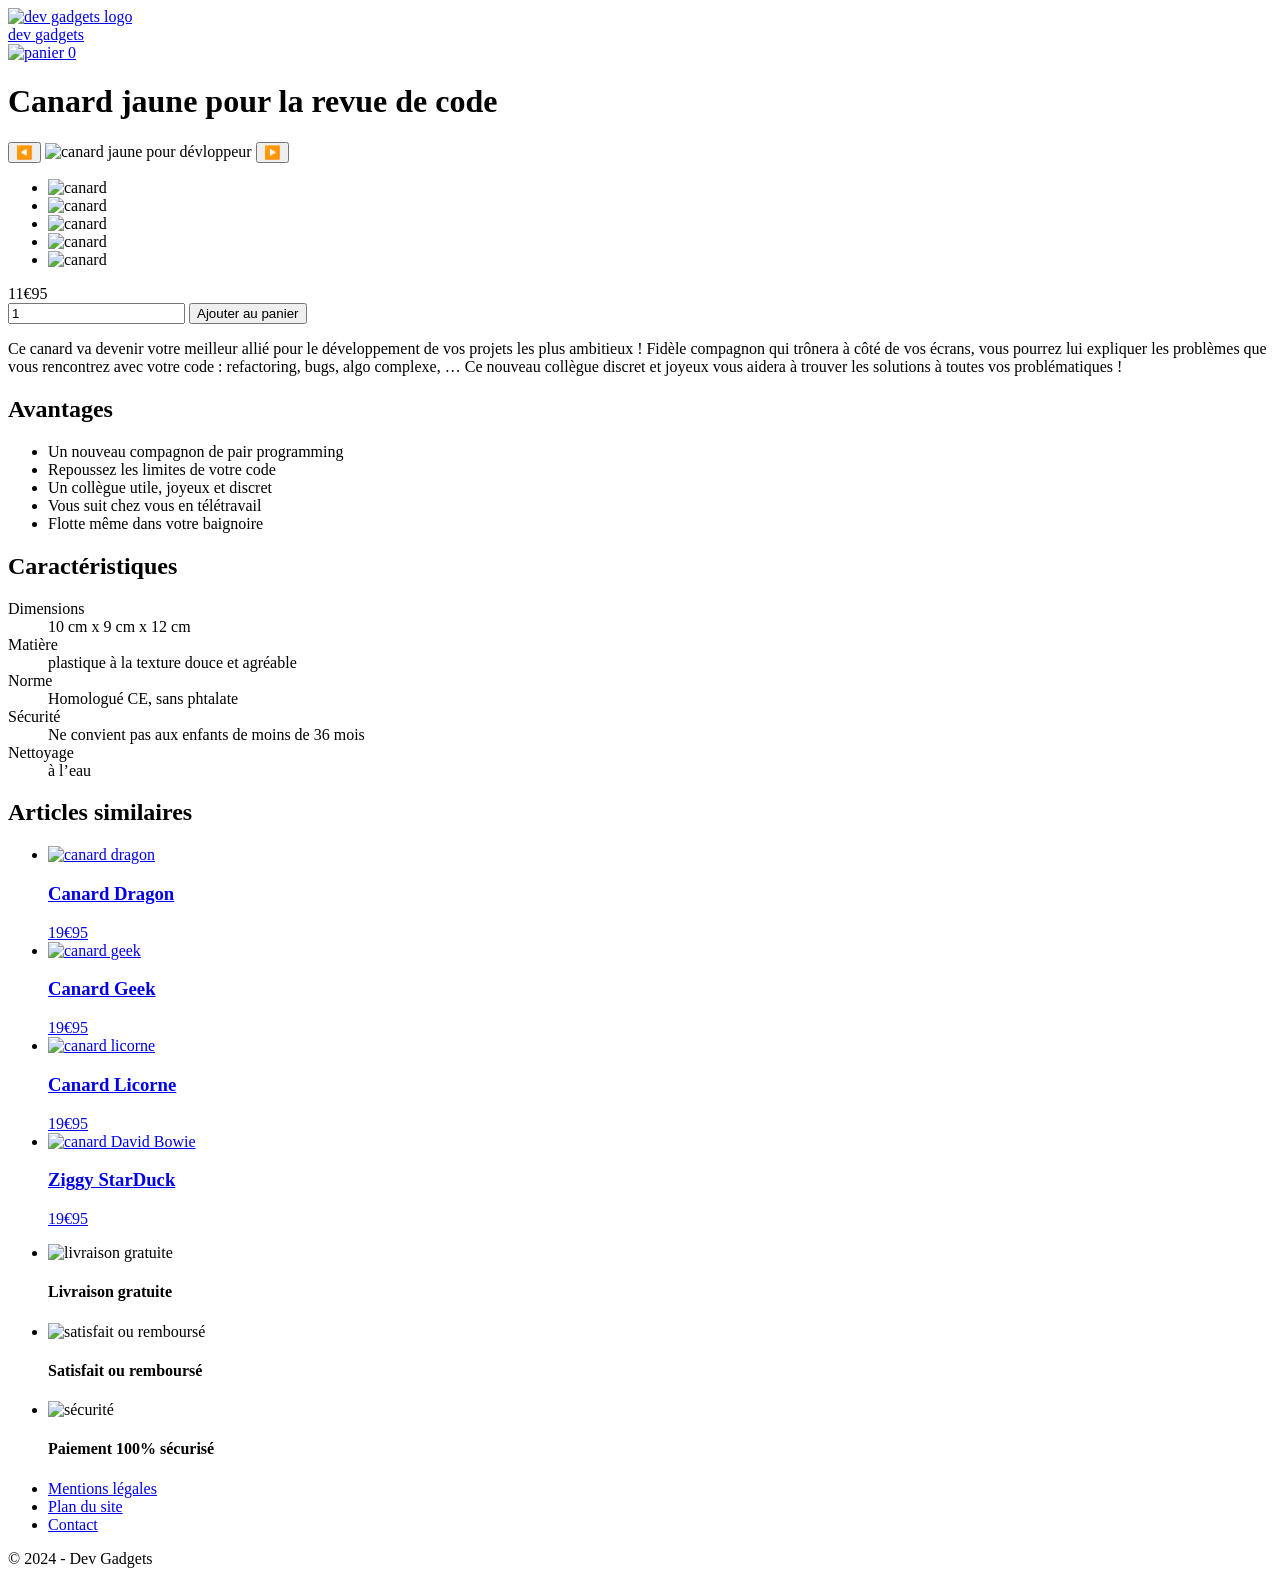
==== index.html @ 36f16b89 "sucess access to img.src" ====
<!DOCTYPE html>
<html lang="en">

<head>
    <meta charset="UTF-8">
    <meta http-equiv="X-UA-Compatible" content="IE=edge">
    <meta name="viewport" content="width=device-width, initial-scale=1.0">
    <title>Dev Gadgets - Canard jaune pour la revue de code</title>
    <link rel="stylesheet" href="css/style.css">
</head>

<body>
    <header class="header">
        <div class="header-content">
            <a href="#" class="header-ttl">
                <img class="header-logo" src="img/logo-white.png" alt="dev gadgets logo">
                <div class="header-txt">
                    <span>dev</span>
                    <span>gadgets</span>
                </div>
            </a>
            <a class="cart" href="#">
                <img class="cart-img" src="img/cart.png" alt="panier">
                <span class="cart-nb">0</span>
            </a>
        </div>
    </header>
    <main class="page">
        <h1 class="page-ttl">Canard jaune pour la revue de code</h1>
        <section id="gallery" aria-label="Galerie" class="page-pics">
            <div class="pictures">
                <button type="button" class="pictures-handler pictures-prev js-pictures-prev">◀️</button>
                <img class="pictures-img" src="img/canard-jaune-1-l.png" alt="canard jaune pour dévloppeur">
                <button type="button" class="pictures-handler pictures-next js-pictures-next">▶️</button>
                <ul id="gallery-photos" class="thumbs">
                    <li  class="thumbs-itm">
                        <img class="thumbs-img" src="img/canard-jaune-1-s.png" alt="canard">
                    </li>
                    <li class="thumbs-itm">
                        <img class="thumbs-img" src="img/canard-jaune-2-s.png" alt="canard">
                    </li>
                    <li class="thumbs-itm">
                        <img class="thumbs-img" src="img/canard-jaune-3-s.png" alt="canard">
                    </li>
                    <li class="thumbs-itm">
                        <img class="thumbs-img" src="img/canard-jaune-4-s.png" alt="canard">
                    </li>
                    <li class="thumbs-itm">
                        <img class="thumbs-img" src="img/canard-jaune-5-s.png" alt="canard">
                    </li>
                </ul>
            </div>
            <div class="price">
                11€95
            </div>
            <div class="add">
                <input class="add-qty" type="text" value="1">
                <button class="add-cta" type="button">Ajouter au panier</button>
            </div>
        </section>
        <section class="page-txt page-section">
            <p class="product-descr">Ce canard va devenir votre meilleur allié pour le développement de vos projets les
                plus ambitieux ! Fidèle compagnon qui trônera à côté de vos écrans, vous pourrez lui expliquer les
                problèmes que vous rencontrez avec votre code : refactoring, bugs, algo complexe, … Ce nouveau collègue
                discret et joyeux vous aidera à trouver les solutions à toutes vos problématiques !</p>
            <div>
                <h2 class="product-subttl product-acrd-lnk">Avantages</h2>
                <ul class="product-advantages">
                    <li>Un nouveau compagnon de pair programming</li>
                    <li>Repoussez les limites de votre code</li>
                    <li>Un collègue utile, joyeux et discret</li>
                    <li>Vous suit chez vous en télétravail</li>
                    <li>Flotte même dans votre baignoire</li>
                </ul>
            </div>
            <div>
                <h2 class="product-subttl product-acrd-lnk">Caractéristiques</h2>
                <dl class="product-car">
                    <dt>Dimensions</dt>
                    <dd>10 cm x 9 cm x 12 cm</dd>
                    <dt>Matière</dt>
                    <dd>plastique à la texture douce et agréable</dd>
                    <dt>Norme</dt>
                    <dd>Homologué CE, sans phtalate</dd>
                    <dt>Sécurité</dt>
                    <dd>Ne convient pas aux enfants de moins de 36 mois</dd>
                    <dt>Nettoyage</dt>
                    <dd>à l’eau</dd>
                </dl>
            </div>
        </section>
        <section class="similar page-section">
            <h2 class="product-subttl">Articles similaires</h2>
            <ul class="similar-lst">
                <li class="similar-itm">
                    <a class="similar-lnk" href="#">
                        <img class="similar-img" src="img/canard-dragon.png" alt="canard dragon">
                        <h3 class="similar-ttl">Canard Dragon</h3>
                        <div class="similar-price">19€95</div>
                    </a>
                </li>
                <li class="similar-itm">
                    <a class="similar-lnk" href="#">
                        <img class="similar-img" src="img/canard-geek.png" alt="canard geek">
                        <h3 class="similar-ttl">Canard Geek</h3>
                        <div class="similar-price">19€95</div>
                    </a>
                </li>
                <li class="similar-itm">
                    <a class="similar-lnk" href="#">
                        <img class="similar-img" src="img/canard-licorne.png" alt="canard licorne">
                        <h3 class="similar-ttl">Canard Licorne</h3>
                        <div class="similar-price">19€95</div>
                    </a>
                </li>
                <li class="similar-itm">
                    <a class="similar-lnk" href="#">
                        <img class="similar-img" src="img/canard-bowie.png" alt="canard David Bowie">
                        <h3 class="similar-ttl">Ziggy StarDuck</h3>
                        <div class="similar-price">19€95</div>
                    </a>
                </li>
            </ul>
        </section>
    </main>
    <aside class="reinsur">
        <ul class="reinsur-lst">
            <li class="reinsur-itm">
                <img class="reinsur-img" src="img/delivery.png" alt="livraison gratuite">
                <h4 class="reinsur-txt">Livraison gratuite</h4>
            </li>
            <li class="reinsur-itm">
                <img class="reinsur-img" src="img/quality.png" alt="satisfait ou remboursé">
                <h4 class="reinsur-txt">Satisfait ou remboursé</h4>
            </li>
            <li class="reinsur-itm">
                <img class="reinsur-img" src="img/security.png" alt="sécurité">
                <h4 class="reinsur-txt">Paiement 100% sécurisé</h4>
            </li>
        </ul>
    </aside>
    <footer class="footer">
        <nav>
            <ul class="legal">
                <li class="legal-itm">
                    <a class="legal-lnk" href="#">Mentions légales</a>
                </li>
                <li class="legal-itm">
                    <a class="legal-lnk" href="#">Plan du site</a>
                </li>
                <li class="legal-itm">
                    <a class="legal-lnk" href="#">Contact</a>
                </li>
            </ul>
        </nav>
        <div class="footer-cp">© 2024 - Dev Gadgets</div>
    </footer>
    <script src="js/script.js"></script>

</body>

</html>
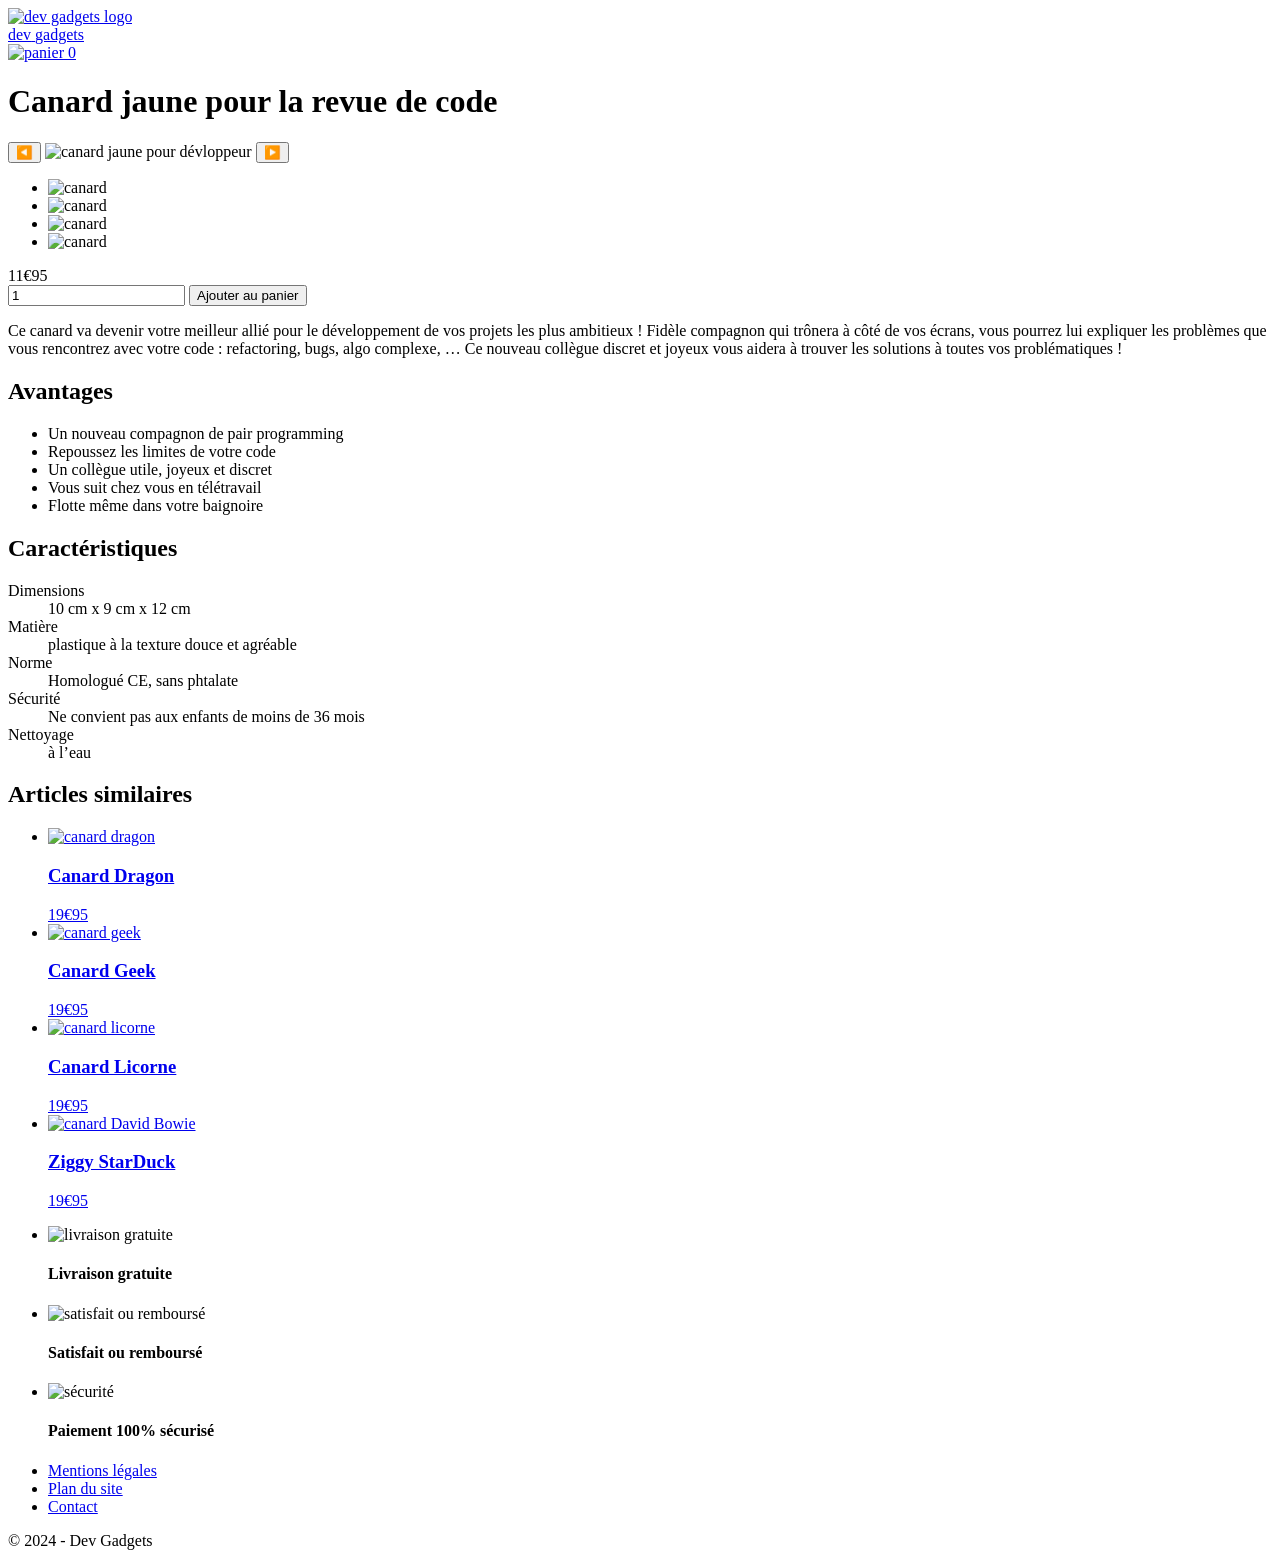
==== commit b3b0768d: "previous btn img" ====
--- a/index.html
+++ b/index.html
@@ -30,24 +30,16 @@
         <section id="gallery" aria-label="Galerie" class="page-pics">
             <div class="pictures">
                 <button type="button" class="pictures-handler pictures-prev js-pictures-prev">◀️</button>
-                <img class="pictures-img" src="img/canard-jaune-1-l.png" alt="canard jaune pour dévloppeur">
+                <img class="pictures-img" src="img/canard-jaune-1-l.png" data-id="0" alt="canard jaune pour dévloppeur">
                 <button type="button" class="pictures-handler pictures-next js-pictures-next">▶️</button>
                 <ul id="gallery-photos" class="thumbs">
-                    <li  class="thumbs-itm">
-                        <img class="thumbs-img" src="img/canard-jaune-1-s.png" alt="canard">
-                    </li>
-                    <li class="thumbs-itm">
-                        <img class="thumbs-img" src="img/canard-jaune-2-s.png" alt="canard">
-                    </li>
-                    <li class="thumbs-itm">
-                        <img class="thumbs-img" src="img/canard-jaune-3-s.png" alt="canard">
-                    </li>
-                    <li class="thumbs-itm">
-                        <img class="thumbs-img" src="img/canard-jaune-4-s.png" alt="canard">
-                    </li>
-                    <li class="thumbs-itm">
-                        <img class="thumbs-img" src="img/canard-jaune-5-s.png" alt="canard">
-                    </li>
+                    <template id="gallery-template">
+                        <li class="thumbs-itm" id="gallery-img" data-id="0">
+                            <img class="thumbs-img" data-id="0" src="img/canard-jaune-1-s.png" alt="canard">
+                        </li>
+
+                    </template>
+
                 </ul>
             </div>
             <div class="price">
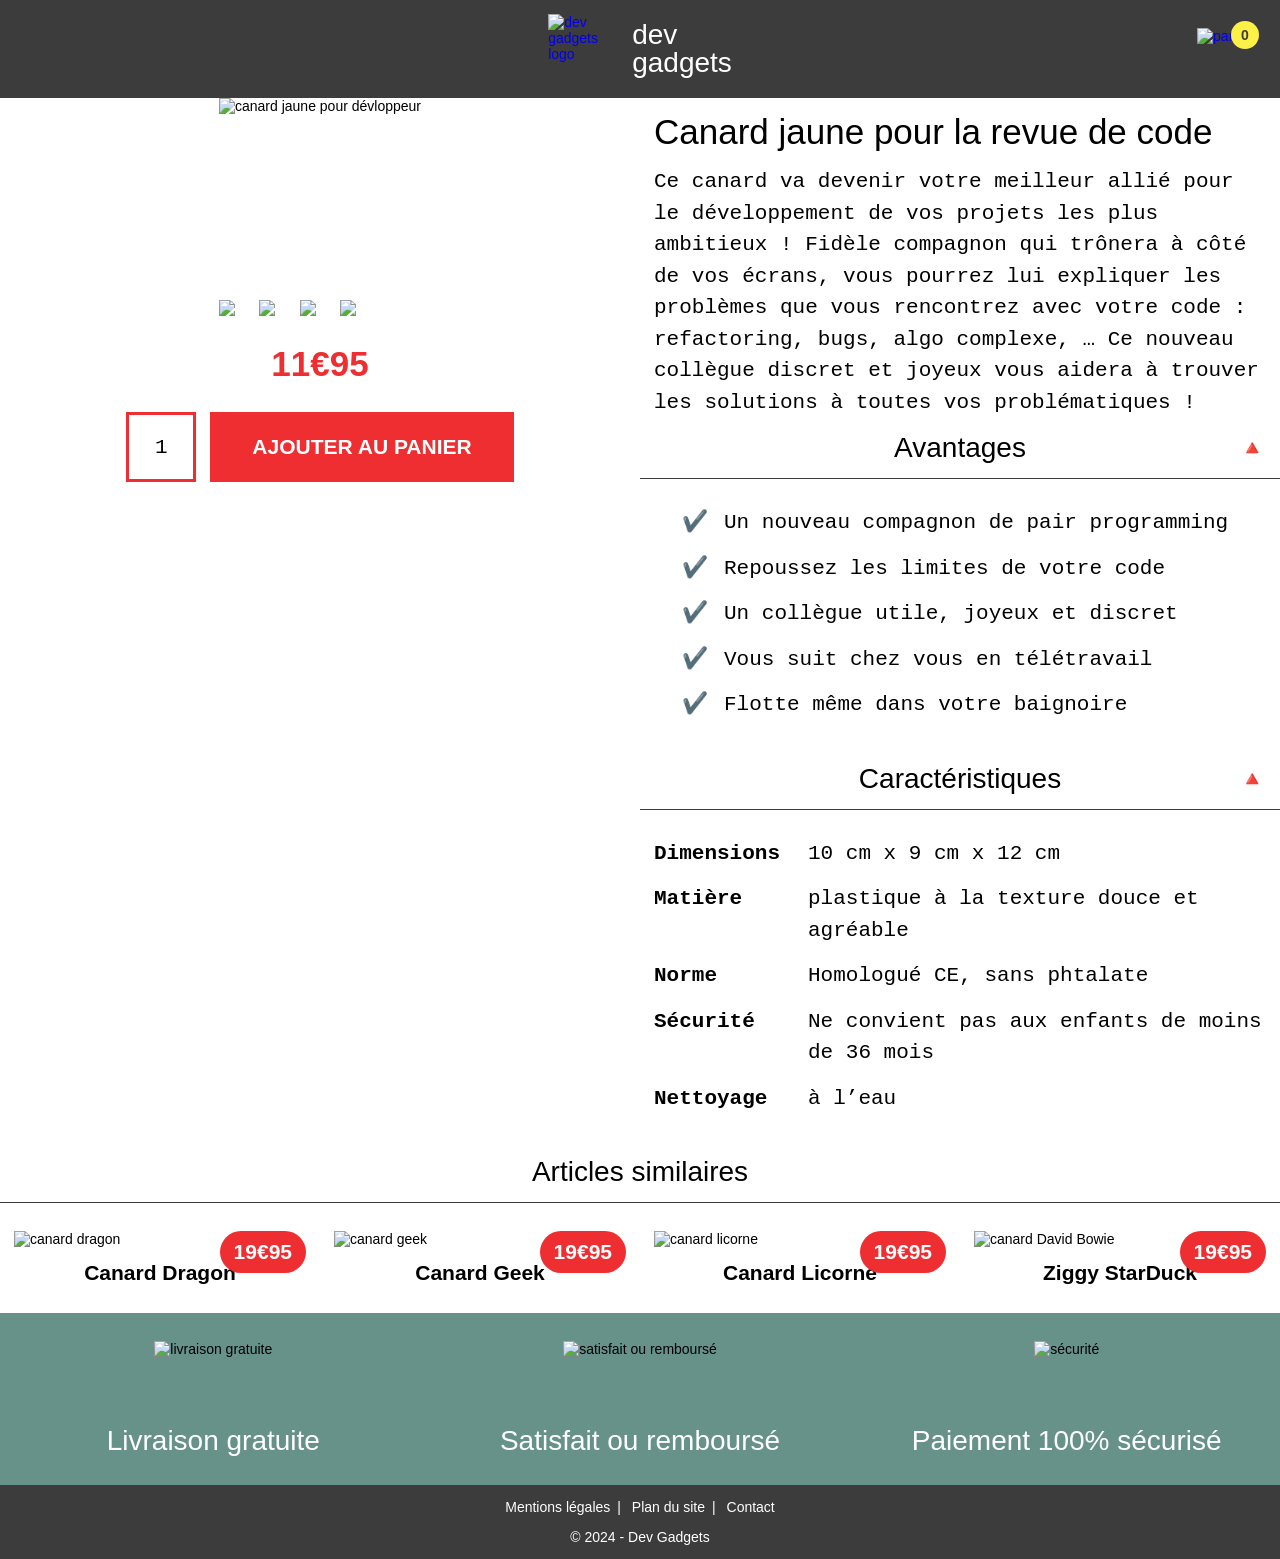
==== commit d8710a43: "toggle function" ====
--- a/index.html
+++ b/index.html
@@ -21,7 +21,7 @@
             </a>
             <a class="cart" href="#">
                 <img class="cart-img" src="img/cart.png" alt="panier">
-                <span class="cart-nb">0</span>
+                <span class="cart-nb js-cart-nb">0</span>
             </a>
         </div>
     </header>
@@ -46,8 +46,8 @@
                 11€95
             </div>
             <div class="add">
-                <input class="add-qty" type="text" value="1">
-                <button class="add-cta" type="button">Ajouter au panier</button>
+                <input class="add-qty js-add-qty" type="text" value="1">
+                <button class="add-cta js-add-cta" type="button">Ajouter au panier</button>
             </div>
         </section>
         <section class="page-txt page-section">
@@ -56,8 +56,8 @@
                 problèmes que vous rencontrez avec votre code : refactoring, bugs, algo complexe, … Ce nouveau collègue
                 discret et joyeux vous aidera à trouver les solutions à toutes vos problématiques !</p>
             <div>
-                <h2 class="product-subttl product-acrd-lnk">Avantages</h2>
-                <ul class="product-advantages">
+                <h2 id="avantages" class="product-subttl product-acrd-lnk">Avantages</h2>
+                <ul class="product-advantages js-product-advantages">
                     <li>Un nouveau compagnon de pair programming</li>
                     <li>Repoussez les limites de votre code</li>
                     <li>Un collègue utile, joyeux et discret</li>
@@ -66,8 +66,8 @@
                 </ul>
             </div>
             <div>
-                <h2 class="product-subttl product-acrd-lnk">Caractéristiques</h2>
-                <dl class="product-car">
+                <h2 id="features" class="product-subttl product-acrd-lnk">Caractéristiques</h2>
+                <dl class="product-car js-product-car">
                     <dt>Dimensions</dt>
                     <dd>10 cm x 9 cm x 12 cm</dd>
                     <dt>Matière</dt>
--- a/css/style.css
+++ b/css/style.css
@@ -0,0 +1,508 @@
+:root {
+  /* Fonts */
+  --primary-font: Arial, Helvetica, sans-serif;
+  --secondary-font: "Courier New", Courier, monospace;
+
+  /* Sizes */
+  font-size: 14px;
+  --container-width: 1350px;
+
+  /* Colors */
+  --primary-color: #ee2e31;
+  --secondary-color: #fdf148;
+  --background-dark: #3c3c3c;
+  --light-green: #679289;
+
+  /* Transistion */
+  --transition-duration: 0.5s;
+  --transition-function: ease;
+}
+
+/* NORMALIZER */
+
+* {
+  box-sizing: border-box;
+}
+
+body {
+  margin: 0;
+}
+
+h1,
+h2,
+h3,
+h4,
+h5,
+h6 {
+  margin: 0;
+  padding: 0;
+}
+
+p {
+  margin: 0;
+  padding: 0;
+}
+
+ul {
+  margin: 0;
+  padding: 0;
+  list-style: none;
+}
+dl,
+dt,
+dd {
+  margin: 0;
+}
+
+a {
+  text-decoration: none;
+}
+
+button {
+  border: none;
+  background: none;
+}
+
+input:focus,
+select:focus,
+textarea:focus,
+button:focus {
+  outline: none;
+}
+
+body {
+  font-family: var(--primary-font);
+}
+
+/* HEADER  */
+
+.header {
+  width: 100%;
+  color: #fff;
+  background-color: var(--background-dark);
+}
+
+.header-content {
+  position: relative;
+  padding: 1rem;
+  margin: 0 auto;
+  max-width: var(--container-width);
+}
+
+.header-ttl {
+  display: flex;
+  align-items: center;
+  justify-content: center;
+}
+
+.header-logo {
+  width: 5rem;
+  aspect-ratio: 1/1;
+}
+
+.header-txt {
+  padding-left: 1rem;
+  font-size: 2rem;
+  line-height: 2rem;
+  color: #fff;
+}
+.header-txt > span {
+  display: block;
+}
+
+/* CART */
+
+.cart {
+  position: absolute;
+  right: 2rem;
+  top: calc(50% - 3rem / 2);
+}
+.cart-img {
+  width: 3rem;
+}
+.cart-nb {
+  position: absolute;
+  top: -0.5rem;
+  right: -0.5rem;
+  display: flex;
+  width: 2rem;
+  aspect-ratio: 1/1;
+  align-items: center;
+  justify-content: center;
+  border-radius: 50%;
+  background-color: var(--secondary-color);
+  color: var(--background-dark);
+  font-weight: bold;
+}
+
+/* PRODUCT DETAILS */
+
+.page-ttl {
+  padding: 1rem;
+  font-size: 2.5rem;
+  font-weight: normal;
+}
+
+.product-descr,
+.product-advantages,
+.product-car {
+  padding: 1rem;
+  font-size: 1.5rem;
+  font-family: var(--secondary-font);
+  line-height: 1.5;
+}
+
+.product-descr {
+  padding: 0 1rem;
+}
+
+.product-subttl {
+  padding: 1rem;
+  font-size: 2rem;
+  font-weight: normal;
+  border-bottom: 1px solid var(--background-dark);
+  margin-bottom: 1rem;
+}
+
+.product-acrd-lnk {
+  position: relative;
+  text-align: left;
+  cursor: pointer;
+}
+.product-acrd-lnk::after {
+  content: "🔺";
+  display: flex;
+  align-items: center;
+  justify-content: center;
+  position: absolute;
+  top: calc(50% - 1rem);
+  right: 1rem;
+  width: 2rem;
+  aspect-ratio: 1/1;
+  font-size: 1.5rem;
+}
+.product-acrd-lnk.closed::after {
+  content: "🔻";
+}
+
+.text-hidden:nth-child(n) {
+  display: none;
+}
+
+.product-advantages > li {
+  position: relative;
+  margin-left: 5rem;
+  margin-bottom: 1rem;
+}
+
+.product-advantages > li::before {
+  content: "✔️";
+  position: absolute;
+  left: -3rem;
+  top: 0;
+}
+
+.product-car {
+  display: grid;
+  grid-template-columns: 140px 1fr;
+  gap: 1rem;
+}
+
+.product-car > dt {
+  font-weight: bold;
+}
+
+@media screen and (min-width: 768px) {
+  .product-subttl {
+    text-align: center;
+  }
+}
+
+/* ADD TO CART */
+
+.price {
+  font-size: 2.5rem;
+  font-weight: bold;
+  color: var(--primary-color);
+}
+.add {
+  display: flex;
+  align-items: center;
+  justify-content: center;
+  height: 5rem;
+  gap: 1rem;
+}
+.add-qty {
+  display: flex;
+  align-items: center;
+  justify-content: space-between;
+  height: 100%;
+  aspect-ratio: 1/1;
+  padding: 0.5rem;
+  border: 0.25rem solid var(--primary-color);
+  text-align: center;
+  font-size: 1.5rem;
+  font-family: var(--secondary-font);
+}
+.add-lbl {
+  font-size: 1.5rem;
+}
+.add-input {
+  width: 2rem;
+  height: 100%;
+  border: none;
+  text-align: right;
+}
+.add-cta {
+  display: flex;
+  align-items: center;
+  justify-content: center;
+  height: 100%;
+  padding: 0 3rem;
+  border: none;
+  font-size: 1.5rem;
+  font-weight: bold;
+  text-transform: uppercase;
+  background-color: var(--primary-color);
+  cursor: pointer;
+  color: #fff;
+  transition: background var(--transition-duration) var(--transition-function);
+}
+.add-cta:hover {
+  background-color: var(--background-dark);
+}
+
+.add-cta--disactive {
+  background-color: var(--background-dark);
+}
+/* PICTURES */
+
+.pictures {
+  position: relative;
+  display: flex;
+  flex-direction: column;
+}
+
+.pictures-handler {
+  position: absolute;
+  top: calc(50% - 1.5rem);
+  display: flex;
+  align-items: center;
+  justify-content: center;
+  width: 4rem;
+  aspect-ratio: 1/1;
+  font-size: 3rem;
+  cursor: pointer;
+}
+
+.pictures-prev {
+  left: 1rem;
+}
+.pictures-next {
+  right: 1rem;
+}
+
+.pictures-img {
+  max-width: 100%;
+}
+
+@media screen and (min-width: 768px) {
+  .pictures {
+    max-width: 600px;
+  }
+  .pictures-handler {
+    display: none;
+  }
+  .pictures-img {
+    width: 100%;
+    aspect-ratio: 1/1;
+  }
+}
+
+/* THUMBS */
+
+.thumbs {
+  display: none;
+}
+
+@media screen and (min-width: 768px) {
+  .thumbs {
+    display: grid;
+    grid-template-columns: repeat(5, 1fr);
+    width: 100%;
+  }
+  .thumbs-itm {
+    font-size: 0;
+  }
+  .thumbs-img {
+    width: 100%;
+  }
+}
+
+/* SIMILAR */
+
+.similar {
+  width: 100%;
+  max-width: var(--container-width);
+  margin: 0 auto;
+  overflow: hidden;
+}
+.similar-lst {
+  display: grid;
+  grid-template-columns: repeat(4, 1fr);
+}
+.similar-lnk {
+  position: relative;
+  display: flex;
+  flex-direction: column;
+  align-items: center;
+  justify-content: space-between;
+  gap: 1rem;
+  padding: 1rem;
+  color: #000;
+  background-color: #fff;
+  height: 100%;
+  transition: background var(--transition-duration) var(--transition-function);
+}
+.similar-img {
+  width: 100%;
+}
+.similar-ttl {
+  font-size: 1.5rem;
+  text-align: center;
+}
+.similar-price {
+  position: absolute;
+  top: 1rem;
+  right: 1rem;
+  display: flex;
+  justify-content: center;
+  align-items: center;
+  height: 3rem;
+  padding: 0 1rem;
+  border-radius: 1.5rem;
+  font-size: 1.5rem;
+  font-weight: bold;
+  color: white;
+  background-color: var(--primary-color);
+}
+
+@media screen and (min-width: 768px) {
+  .similar-lnk:hover {
+    background-color: #dddddd;
+  }
+}
+
+/* REINSURANCE  */
+
+.reinsur {
+  padding: 2rem;
+  background-color: var(--light-green);
+}
+.reinsur-lst {
+  max-width: var(--container-width);
+  margin: 0 auto;
+  display: flex;
+  flex-direction: column;
+  align-items: center;
+  justify-content: center;
+  gap: 4rem;
+}
+.reinsur-itm {
+  display: flex;
+  flex-direction: column;
+  align-items: center;
+  height: 100%;
+  gap: 1rem;
+}
+.reinsur-img {
+  height: 5rem;
+}
+.reinsur-txt {
+  text-align: center;
+  font-size: 2rem;
+  font-weight: normal;
+  color: #fff;
+}
+
+@media screen and (min-width: 768px) {
+  .reinsur-lst {
+    display: grid;
+    grid-template-columns: repeat(3, 1fr);
+  }
+}
+
+/* PAGE */
+
+.page {
+  margin: 0 auto;
+  max-width: var(--container-width);
+}
+
+.page-pics {
+  display: flex;
+  flex-direction: column;
+  align-items: center;
+  justify-content: flex-start;
+  gap: 2rem;
+  padding-bottom: 2rem;
+}
+
+.page-section {
+  margin-bottom: 1rem;
+}
+
+@media screen and (max-width: 767px) {
+  .page {
+    display: flex;
+    flex-direction: column;
+  }
+}
+
+@media screen and (min-width: 768px) {
+  .page {
+    display: grid;
+    grid-template-columns: 1fr 1fr;
+    grid-template-rows: auto 1fr;
+  }
+
+  .page-pics {
+    grid-column: 1 / 1;
+    grid-row: 1 / 3;
+  }
+  .page-ttl {
+    grid-column: 2 / 3;
+  }
+  .similar {
+    grid-column: 1 / 3;
+  }
+}
+
+/* FOOTER */
+
+.footer {
+  display: flex;
+  flex-direction: column;
+  align-items: center;
+  justify-content: center;
+  gap: 1rem;
+  padding: 1rem;
+  color: #fff;
+  background-color: var(--background-dark);
+}
+.footer-cp {
+  text-align: center;
+}
+
+.legal {
+  display: flex;
+  align-items: center;
+  justify-content: center;
+}
+.legal-itm:not(:first-child)::before {
+  content: "|";
+  padding: 0 0.5rem;
+}
+.legal-lnk {
+  color: #fff;
+}
